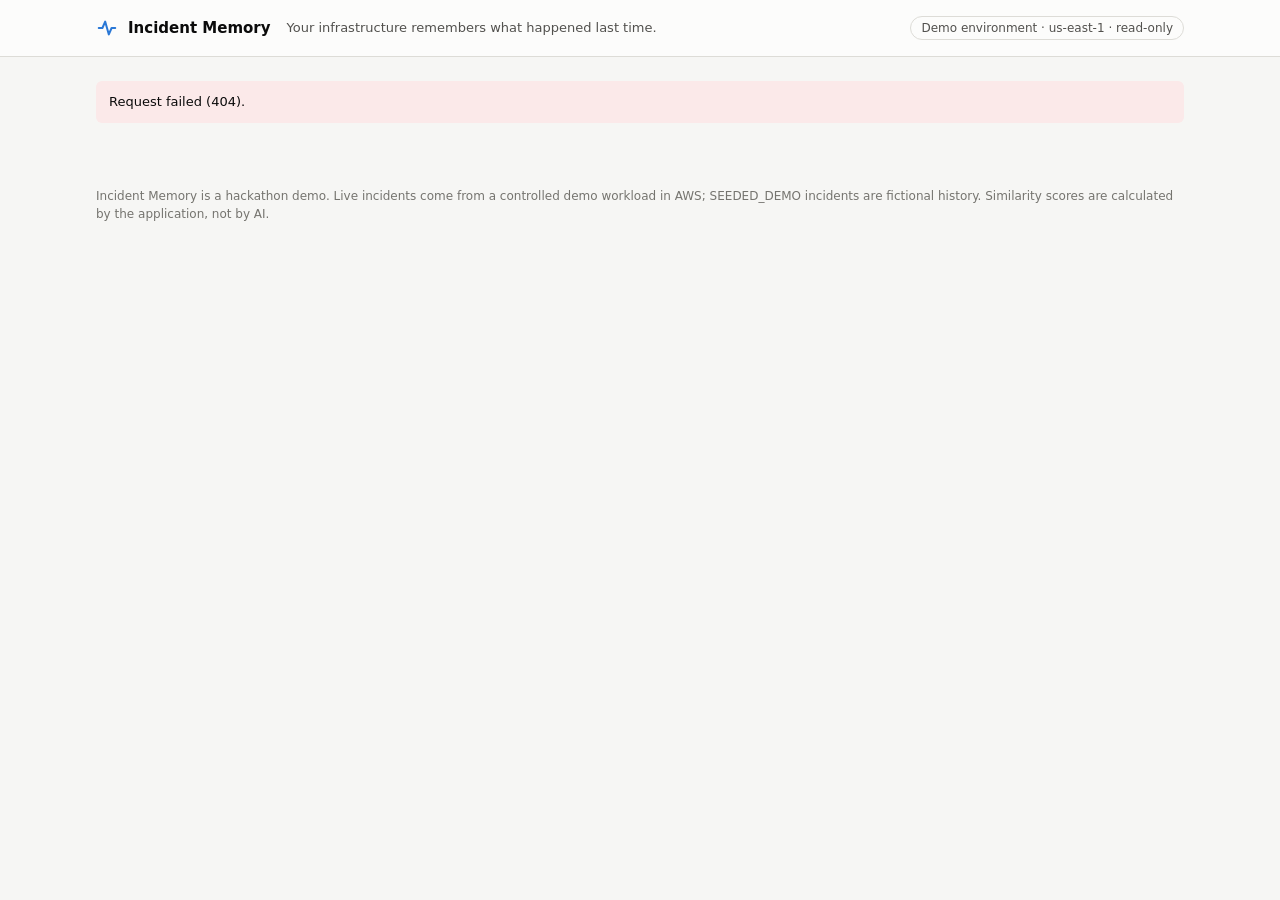
==== frontend/index.html @ a8f34c2c "Build Incident Memory MVP for AWS Zero to Shipped Serverless app that turns AWS incidents into struc" ====
<!doctype html>
<html lang="en">
<head>
  <meta charset="utf-8">
  <meta name="viewport" content="width=device-width, initial-scale=1">
  <title>Incident Memory</title>
  <meta name="description" content="Incident Memory turns AWS incidents into structured memories and shows what happened last time a similar pattern occurred.">
  <link rel="icon" href="data:image/svg+xml,%3Csvg xmlns='http://www.w3.org/2000/svg' viewBox='0 0 24 24' fill='none' stroke='%232a78d6' stroke-width='2.2' stroke-linecap='round'%3E%3Cpath d='M3 12h4l3-7 4 14 3-7h4'/%3E%3C/svg%3E">
  <link rel="stylesheet" href="styles.css">
</head>
<body>
  <header class="topbar">
    <div class="topbar-inner">
      <a class="brand" href="#/">
        <svg width="22" height="22" viewBox="0 0 24 24" fill="none" stroke="currentColor" stroke-width="2.2" stroke-linecap="round" stroke-linejoin="round" aria-hidden="true"><path d="M3 12h4l3-7 4 14 3-7h4"/></svg>
        Incident Memory
      </a>
      <span class="tagline">Your infrastructure remembers what happened last time.</span>
      <span class="env-pill" title="All AWS access is read-only and limited to the isolated demo workload.">Demo environment · us-east-1 · read-only</span>
    </div>
  </header>
  <main id="app"><p class="skeleton">Loading…</p></main>
  <footer>
    Incident Memory is a hackathon demo. Live incidents come from a controlled demo workload in AWS;
    SEEDED_DEMO incidents are fictional history. Similarity scores are calculated by the application, not by AI.
  </footer>
  <div class="tooltip" id="tooltip" role="tooltip"></div>
  <script src="app.js"></script>
</body>
</html>
---- frontend/styles.css ----
:root {
  color-scheme: light;
  --bg: #f6f6f4;
  --surface: #fcfcfb;
  --surface-2: #f0efec;
  --border: #dddcd7;
  --text: #0b0b0b;
  --text-2: #52514e;
  --text-3: #75746f;
  --accent: #2a78d6;
  --accent-ink: #1c5cab;
  --accent-soft: #e6f0fc;
  --series-1: #2a78d6;
  --series-2: #eb6834;
  --good: #0ca30c;
  --warning: #fab219;
  --serious: #ec835a;
  --critical: #d03b3b;
  --good-soft: #e7f5e7;
  --warning-soft: #fdf3dc;
  --critical-soft: #fbe9e9;
  --mono: ui-monospace, "SF Mono", "JetBrains Mono", Menlo, Consolas, monospace;
  --sans: "Inter", ui-sans-serif, system-ui, -apple-system, "Segoe UI", sans-serif;
  --radius: 6px;
}
@media (prefers-color-scheme: dark) {
  :root:not([data-theme="light"]) {
    color-scheme: dark;
    --bg: #121211;
    --surface: #1a1a19;
    --surface-2: #232321;
    --border: #383835;
    --text: #ffffff;
    --text-2: #c3c2b7;
    --text-3: #9a998f;
    --accent: #3987e5;
    --accent-ink: #86b6ef;
    --accent-soft: #16263b;
    --series-1: #3987e5;
    --series-2: #d95926;
    --good-soft: #13291a;
    --warning-soft: #2f2610;
    --critical-soft: #331616;
  }
}
:root[data-theme="dark"] {
  color-scheme: dark;
  --bg: #121211;
  --surface: #1a1a19;
  --surface-2: #232321;
  --border: #383835;
  --text: #ffffff;
  --text-2: #c3c2b7;
  --text-3: #9a998f;
  --accent: #3987e5;
  --accent-ink: #86b6ef;
  --accent-soft: #16263b;
  --series-1: #3987e5;
  --series-2: #d95926;
  --good-soft: #13291a;
  --warning-soft: #2f2610;
  --critical-soft: #331616;
}

* { box-sizing: border-box; }
html, body { margin: 0; }
body {
  background: var(--bg);
  color: var(--text);
  font: 14px/1.5 var(--sans);
  -webkit-font-smoothing: antialiased;
}
a { color: var(--accent-ink); text-decoration: none; }
a:hover { text-decoration: underline; }
code, .mono { font-family: var(--mono); font-size: 12.5px; }
h1, h2, h3 { margin: 0; line-height: 1.25; }
h1 { font-size: 22px; font-weight: 650; }
h2 { font-size: 15px; font-weight: 650; }
h3 { font-size: 14px; font-weight: 600; }
button { font: inherit; }

/* ---------------------------------------------------------------- shell */
.topbar {
  border-bottom: 1px solid var(--border);
  background: var(--surface);
}
.topbar-inner, main {
  max-width: 1120px;
  margin: 0 auto;
  padding: 0 16px;
}
.topbar-inner {
  display: flex;
  align-items: center;
  gap: 16px;
  min-height: 56px;
  flex-wrap: wrap;
}
.brand { display: flex; align-items: center; gap: 10px; color: var(--text); font-weight: 650; font-size: 15px; }
.brand:hover { text-decoration: none; }
.brand svg { color: var(--accent); }
.tagline { color: var(--text-2); font-size: 13px; }
.env-pill {
  margin-left: auto;
  font-size: 12px;
  color: var(--text-2);
  border: 1px solid var(--border);
  border-radius: 999px;
  padding: 2px 10px;
  white-space: nowrap;
}
main { padding-top: 24px; padding-bottom: 64px; }
footer { color: var(--text-3); font-size: 12px; max-width: 1120px; margin: 0 auto; padding: 0 16px 32px; }

/* ---------------------------------------------------------------- building blocks */
.panel {
  background: var(--surface);
  border: 1px solid var(--border);
  border-radius: var(--radius);
  padding: 16px;
}
.panel + .panel, .section + .section { margin-top: 16px; }
.section-head { display: flex; align-items: baseline; justify-content: space-between; gap: 12px; margin-bottom: 12px; flex-wrap: wrap; }
.muted { color: var(--text-2); }
.faint { color: var(--text-3); }
.small { font-size: 12px; }
.row { display: flex; gap: 8px; align-items: center; flex-wrap: wrap; }
.grid-2 { display: grid; grid-template-columns: 1fr 1fr; gap: 16px; }
@media (max-width: 800px) { .grid-2 { grid-template-columns: 1fr; } }

.badge {
  display: inline-flex; align-items: center; gap: 4px;
  font-size: 11px; font-weight: 600; letter-spacing: .02em; text-transform: uppercase;
  border-radius: 4px; padding: 1px 6px; border: 1px solid var(--border);
  color: var(--text-2); background: var(--surface-2); white-space: nowrap;
}
.badge.live { color: var(--accent-ink); background: var(--accent-soft); border-color: transparent; }
.badge.status-new { color: var(--text); background: var(--warning-soft); border-color: transparent; }
.badge.status-open { color: var(--text); background: var(--critical-soft); border-color: transparent; }
.badge.status-resolved { color: var(--text); background: var(--good-soft); border-color: transparent; }
.dot { width: 8px; height: 8px; border-radius: 50%; display: inline-block; flex: none; }

.btn {
  display: inline-flex; align-items: center; gap: 8px;
  border: 1px solid var(--border); background: var(--surface); color: var(--text);
  border-radius: var(--radius); padding: 7px 14px; cursor: pointer; font-weight: 550;
}
.btn:hover { background: var(--surface-2); }
.btn.primary { background: var(--accent); border-color: var(--accent); color: #fff; }
.btn.primary:hover { filter: brightness(1.07); }
.btn:disabled { opacity: .6; cursor: progress; }
.spinner { width: 14px; height: 14px; border: 2px solid currentColor; border-right-color: transparent; border-radius: 50%; animation: spin .8s linear infinite; }
@keyframes spin { to { transform: rotate(360deg); } }
@media (prefers-reduced-motion: reduce) { .spinner { animation: none; } }

.ev {
  font-family: var(--mono); font-size: 11.5px;
  border: 1px solid var(--border); border-radius: 4px; padding: 0 5px;
  color: var(--text-2); background: var(--surface-2); cursor: pointer; white-space: nowrap;
}
.ev:hover { border-color: var(--accent); color: var(--accent-ink); }

.notice { border-radius: var(--radius); padding: 10px 12px; font-size: 13px; border: 1px solid var(--border); background: var(--surface-2); }
.notice.warn { background: var(--warning-soft); border-color: transparent; }
.notice.error { background: var(--critical-soft); border-color: transparent; }

/* ---------------------------------------------------------------- dashboard */
.intro { display: grid; gap: 6px; margin-bottom: 20px; }
.intro p { margin: 0; max-width: 760px; color: var(--text-2); }
table { width: 100%; border-collapse: collapse; }
th { text-align: left; font-size: 12px; font-weight: 600; color: var(--text-2); padding: 8px 10px; border-bottom: 1px solid var(--border); white-space: nowrap; }
td { padding: 10px; border-bottom: 1px solid var(--border); vertical-align: top; }
tr:last-child td { border-bottom: none; }
tbody tr.clickable { cursor: pointer; }
tbody tr.clickable:hover { background: var(--surface-2); }
.table-wrap { overflow-x: auto; }
.inc-id { font-family: var(--mono); font-size: 12.5px; white-space: nowrap; }
.match-cell { white-space: nowrap; font-variant-numeric: tabular-nums; }
.legend-list { margin: 8px 0 0; padding: 0; list-style: none; display: grid; gap: 4px; font-size: 12px; color: var(--text-2); }

@media (max-width: 720px) {
  .dash-table thead { display: none; }
  .dash-table tr { display: grid; grid-template-columns: 1fr auto; gap: 2px 8px; padding: 10px; border-bottom: 1px solid var(--border); }
  .dash-table td { border: none; padding: 0; }
  .dash-table td.hide-sm { display: none; }
}

/* ---------------------------------------------------------------- incident */
.crumb { font-size: 13px; margin-bottom: 12px; display: inline-block; }
.inc-head { display: grid; gap: 8px; margin-bottom: 16px; }
.meta { display: flex; flex-wrap: wrap; gap: 6px 16px; color: var(--text-2); font-size: 13px; }
.meta b { color: var(--text); font-weight: 550; }
.trigger { display: grid; grid-template-columns: repeat(auto-fit, minmax(160px, 1fr)); gap: 12px; }
.kv .k { font-size: 12px; color: var(--text-3); }
.kv .v { font-weight: 550; overflow-wrap: anywhere; }
.analyze-bar { display: flex; align-items: center; gap: 12px; flex-wrap: wrap; justify-content: space-between; }
.progress-steps { margin: 8px 0 0; padding: 0; list-style: none; font-size: 13px; color: var(--text-2); display: grid; gap: 2px; }

.hero {
  border: 1px solid var(--border); border-left: 4px solid var(--accent);
  background: var(--surface); border-radius: var(--radius); padding: 16px 18px;
  display: grid; gap: 10px;
}
.hero .score { font-size: 30px; font-weight: 700; font-variant-numeric: tabular-nums; line-height: 1; }
.hero .headline { display: flex; align-items: baseline; gap: 12px; flex-wrap: wrap; }
.hero .next { font-size: 15px; }
.hero.none { border-left-color: var(--text-3); }

.timeline { list-style: none; margin: 0; padding: 0; position: relative; }
.timeline::before { content: ""; position: absolute; left: 83px; top: 6px; bottom: 6px; width: 1px; background: var(--border); }
.timeline li { display: grid; grid-template-columns: 70px 28px 1fr; gap: 0; align-items: start; padding: 6px 0; }
.timeline .t { font-family: var(--mono); font-size: 12.5px; color: var(--text-2); padding-top: 1px; }
.timeline .t small { display: block; color: var(--text-3); font-size: 11px; }
.timeline .icon { width: 28px; display: flex; justify-content: center; padding-top: 3px; position: relative; }
.timeline .icon span { width: 11px; height: 11px; border-radius: 50%; background: var(--surface); border: 2px solid var(--text-3); }
.timeline li.change .icon span { border-color: var(--accent); background: var(--accent); }
.timeline li.metric .icon span { border-color: var(--serious); }
.timeline li.alarm .icon span { border-color: var(--critical); background: var(--critical); border-radius: 2px; }
.timeline li.recovery .icon span { border-color: var(--good); background: var(--good); }
.timeline li.action .icon span { border-color: var(--text-2); border-style: dashed; }
.timeline .body { display: grid; gap: 2px; }
.timeline .cat { font-size: 11px; text-transform: uppercase; letter-spacing: .03em; color: var(--text-3); font-weight: 600; }

.signals td { font-variant-numeric: tabular-nums; }
.spark { display: block; }

.cause { border: 1px solid var(--border); border-radius: var(--radius); padding: 12px; display: grid; gap: 6px; }
.cause + .cause { margin-top: 8px; }
.conf { display: inline-flex; align-items: center; gap: 6px; font-size: 12px; font-weight: 650; }
.conf .bars { display: inline-flex; gap: 2px; }
.conf .bars i { width: 5px; height: 12px; border-radius: 1px; background: var(--border); display: block; }
.conf .bars i.on { background: var(--text); }

.match { border: 1px solid var(--border); border-radius: var(--radius); padding: 12px; display: grid; gap: 10px; }
.match + .match { margin-top: 10px; }
.match-head { display: flex; gap: 12px; align-items: baseline; flex-wrap: wrap; }
.match-score { font-size: 20px; font-weight: 700; font-variant-numeric: tabular-nums; }
.factors { display: grid; gap: 6px; }
.factor { display: grid; grid-template-columns: 190px 120px 1fr; gap: 10px; align-items: center; font-size: 13px; }
.factor .bar { height: 8px; background: var(--surface-2); border-radius: 4px; overflow: hidden; }
.factor .bar i { display: block; height: 100%; background: var(--series-1); border-radius: 0 4px 4px 0; }
.factor .pts { font-family: var(--mono); font-size: 12px; color: var(--text-2); }
@media (max-width: 720px) { .factor { grid-template-columns: 1fr 90px; } .factor .reason { grid-column: 1 / -1; } }

.compare-chart { width: 100%; overflow-x: auto; }
.compare-chart svg text { font-family: var(--sans); }
.chart-legend { display: flex; gap: 16px; flex-wrap: wrap; font-size: 12px; color: var(--text-2); margin-top: 6px; }
.chart-legend span { display: inline-flex; align-items: center; gap: 6px; }

.evidence-table td { font-size: 13px; }
.evidence-table tr.flash { animation: flash 1.6s ease-out; }
@keyframes flash { from { background: var(--accent-soft); } to { background: transparent; } }
details summary { cursor: pointer; font-weight: 600; }

.tooltip {
  position: fixed; pointer-events: none; z-index: 10;
  background: var(--text); color: var(--bg); font-size: 12px;
  padding: 4px 8px; border-radius: 4px; white-space: nowrap; display: none;
}
.skeleton { color: var(--text-3); padding: 24px 0; }
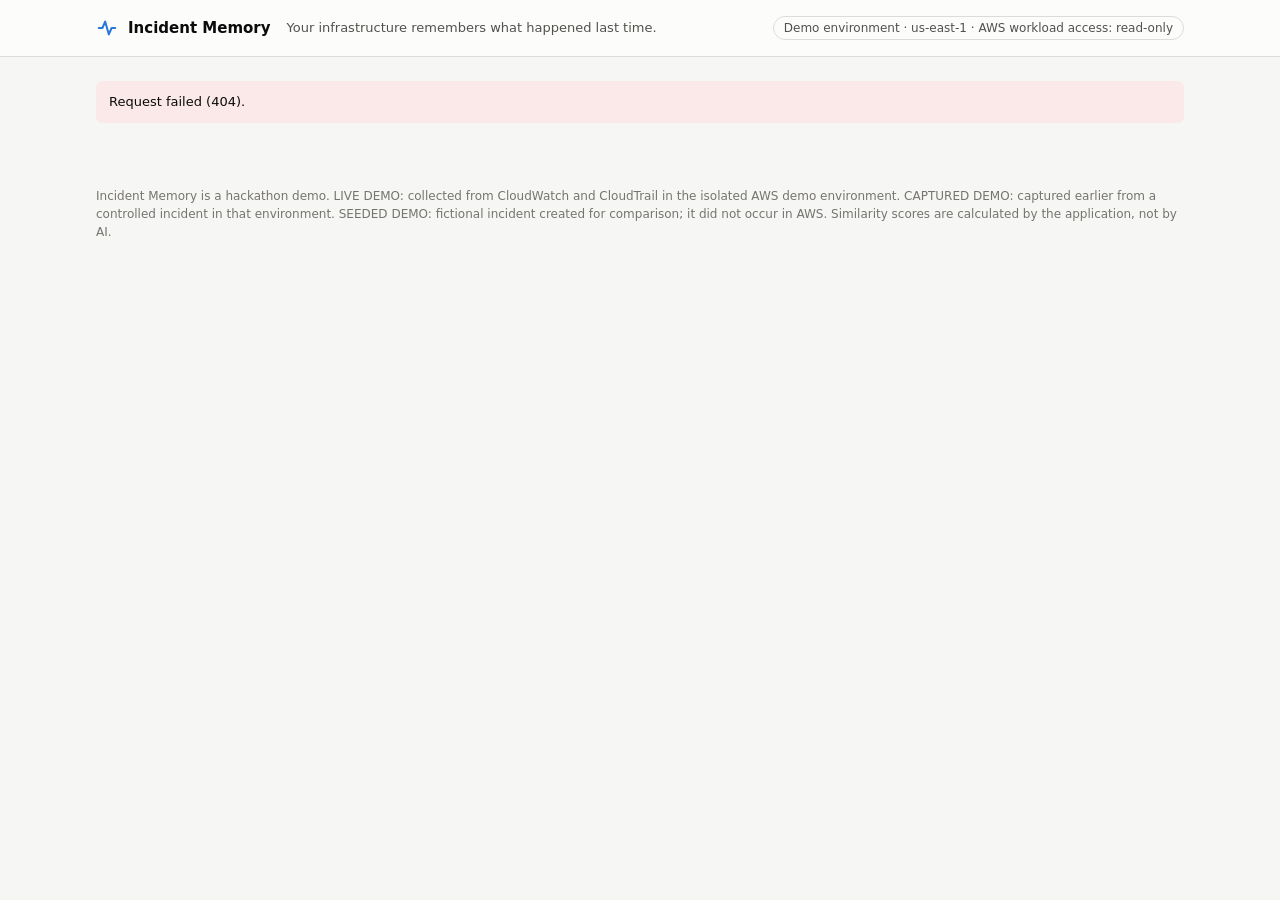
==== commit 56ff6b50: "Keep the demo through judging, prerender for non-JS readers, state positioning - Recovered incidents" ====
--- a/frontend/index.html
+++ b/frontend/index.html
@@ -4,7 +4,10 @@
   <meta charset="utf-8">
   <meta name="viewport" content="width=device-width, initial-scale=1">
   <title>Incident Memory</title>
-  <meta name="description" content="Incident Memory turns AWS incidents into structured memories and shows what happened last time a similar pattern occurred.">
+  <meta name="description" content="Incident Memory turns AWS incidents into long-term structured memories. When a similar pattern returns, it shows why it matches, what is different, and what happened last time: the previous cause, action and recovery time. Evidence from Amazon CloudWatch and AWS CloudTrail; similarity calculated by the application, explained by Amazon Bedrock.">
+  <meta property="og:title" content="Incident Memory: your infrastructure remembers what happened last time">
+  <meta property="og:description" content="82% similar to a previous incident with a different cause. Shared pattern: configuration change → errors → latency. See what happened last time and how it was fixed.">
+  <meta property="og:type" content="website">
   <link rel="icon" href="data:image/svg+xml,%3Csvg xmlns='http://www.w3.org/2000/svg' viewBox='0 0 24 24' fill='none' stroke='%232a78d6' stroke-width='2.2' stroke-linecap='round'%3E%3Cpath d='M3 12h4l3-7 4 14 3-7h4'/%3E%3C/svg%3E">
   <link rel="stylesheet" href="styles.css">
 </head>
@@ -16,13 +19,64 @@
         Incident Memory
       </a>
       <span class="tagline">Your infrastructure remembers what happened last time.</span>
-      <span class="env-pill" title="All AWS access is read-only and limited to the isolated demo workload.">Demo environment · us-east-1 · read-only</span>
+      <span class="env-pill" title="Operational AWS access is read-only and limited to the isolated demo workload. The app writes only its own Incident Memory table.">Demo environment · us-east-1 · AWS workload access: read-only</span>
     </div>
   </header>
-  <main id="app"><p class="skeleton">Loading…</p></main>
+  <main id="app">
+    <!-- PRERENDER:START -->
+    <section class="intro">
+      <h1>Have we seen this before?</h1>
+      <p>Monitoring tells you something is wrong. Incident Memory reconstructs each AWS incident from CloudWatch and
+      CloudTrail evidence, stores it as a structured memory, and compares new incidents with what happened last time.</p>
+      <p class="differentiator"><b>Cloud monitoring helps you investigate what is happening now. Incident Memory remembers
+      what your team learned last time:</b> incidents are kept as long-term structured memories, and the previous
+      cause, action and recovery are reused when a similar pattern returns.</p>
+    </section>
+    <section class="panel">
+      <h2>Featured analysis: Orders API latency after Lambda configuration change</h2>
+      <p class="muted">INC-20260925-1750 · Live demo · Started 2026-09-25 17:50 UTC ·
+      Trigger: incident-memory-demo-orders-api-latency-high (Lambda Duration) · AWS evidence: CloudWatch + CloudTrail</p>
+      <h3>82% similar to INC-0012: API degradation after database connection pool change</h3>
+      <p>Previous incident: 2026-07-14 22:45 UTC, Seeded demo (fictional).
+      Shared pattern: <b>configuration change → errors → latency → concurrency → alarm</b></p>
+      <h3>Why 82% similar?</h3><ul><li><b>Trigger / alarm signature</b> 25/25: Same alarm: Lambda Duration (latency)</li><li><b>AWS service / resource type</b> 6.7/20: Shared: Lambda function; only in the historical incident: RDS database, SSM parameter</li><li><b>Observed signal overlap</b> 20/25: 3 of 3 current signals also seen: Lambda ConcurrentExecutions increased, Lambda Duration increased, Lambda Errors increased; only in the historical incident: RDS DatabaseConnections increased, RDS FreeableMemory decreased</li><li><b>Event sequence</b> 20/20: Same ordering of 5 of 5 events: configuration change → Lambda Errors increased → Lambda Duration increased → Lambda ConcurrentExecutions increased → Lambda Duration alarm</li><li><b>Preceding change</b> 10/10: Both preceded by a configuration change, but to a different resource (Lambda function here, SSM parameter in the historical incident)</li></ul>
+      <h3>What is different</h3><ul><li>Different change target: Lambda function configuration here vs database connection pool (SSM parameter) in INC-0012</li><li>INC-0012 also involved: RDS database, SSM parameter</li><li>Signals seen only in INC-0012: RDS DatabaseConnections increased, RDS FreeableMemory decreased</li></ul>
+      <h3>What happened last time?</h3>
+      <ul>
+        <li>After the same state, Lambda Errors alarm fired 3 min after the Lambda Duration alarm.</li>
+        <li>Previous suspected cause: The larger connection pool let every Lambda execution environment open more database connections; connection count and memory use on the database rose, queries slowed and some connections were refused. (HIGH)</li>
+        <li>Previous action: Reverted /orders-api/db/pool-max to 20 and redeployed the function.</li>
+        <li>Previous outcome: Connections, memory, latency and errors returned to baseline; both alarms returned to OK.</li>
+        <li>Recovery time: 14 minutes after the alarm</li>
+      </ul>
+      <h3>Incident summary (Amazon Bedrock, grounded in the evidence below)</h3><p>The Lambda function incident-memory-demo-orders-api experienced a latency spike (1,399 ms vs. 1,000 ms threshold) at 2026-09-25T17:50:48Z. Preceding this, Errors rose to 5 from zero at 2026-09-25T17:43:00Z, Duration jumped to 2,652 ms from 87 ms at 2026-09-25T17:46:00Z, and ConcurrentExecutions rose to 3 from 1 at 2026-09-25T17:47:00Z. The alarm returned to OK by 2026-09-25T18:00:48Z. Historical incident INC-0012 showed similar latency and concurrency signals after a configuration change.</p>
+      <h3>Timeline (real AWS evidence)</h3><ul><li><code>17:29</code> UpdateFunctionConfiguration on incident-memory-demo-orders-api (configuration change) <code>CT-001</code> <span class="faint">(CloudTrail)</span></li><li><code>17:41</code> UpdateFunctionConfiguration on incident-memory-demo-orders-api (configuration change) <code>CT-002</code> <span class="faint">(CloudTrail)</span></li><li><code>17:43</code> Errors increased from 0 to 5 (up from zero) <code>CW-001</code> <span class="faint">(CloudWatch)</span></li><li><code>17:46</code> Duration increased from 87 ms to 2,652 ms (30.6x baseline) <code>CW-002</code> <span class="faint">(CloudWatch)</span></li><li><code>17:47</code> ConcurrentExecutions increased from 1 to 3 (3.0x baseline) <code>CW-003</code> <span class="faint">(CloudWatch)</span></li><li><code>17:50</code> Alarm incident-memory-demo-orders-api-latency-high entered ALARM (Duration 1,399 ms, threshold 1,000 ms) <code>CW-004</code> <span class="faint">(CloudWatch)</span></li><li><code>18:00</code> Alarm incident-memory-demo-orders-api-latency-high returned to OK <code>CW-005</code> <span class="faint">(CloudWatch)</span></li></ul>
+      <p class="small faint">The similarity score is calculated from five documented factors by the application, not by AI.
+      It is a historical comparison, not a prediction.</p>
+    </section>
+    <section class="panel">
+      <h2>Incident memory</h2><ul><li><code>INC-20260925-1750</code> Orders API latency after Lambda configuration change · Live demo · Started 2026-09-25 17:50 UTC · closest match 82% INC-0012</li><li><code>INC-0015</code> Throttling after reserved concurrency change · Seeded demo (fictional) · Started 2026-08-05 11:18 UTC</li><li><code>INC-0012</code> API degradation after database connection pool change · Seeded demo (fictional) · Started 2026-07-14 22:45 UTC</li><li><code>INC-0010</code> Errors after code deployment — missing environment variable · Seeded demo (fictional) · Started 2026-06-24 16:04 UTC</li><li><code>INC-0009</code> Orders API latency after DynamoDB capacity reduction · Seeded demo (fictional) · Started 2026-06-11 09:25 UTC</li><li><code>INC-0007</code> Throttling during campaign traffic spike · Seeded demo (fictional) · Started 2026-05-02 13:09 UTC</li></ul>
+    </section>
+    <section class="panel">
+      <h2>How it works</h2>
+      <ul>
+        <li>Collects bounded evidence from Amazon CloudWatch (alarms, metrics) and AWS CloudTrail (configuration changes)
+            for an allowlisted demo workload. AWS workload access is read-only.</li>
+        <li>Stores each incident as a structured memory in Amazon DynamoDB: trigger, timeline, signals, changes,
+            suspected causes, resolution, and a normalized pattern.</li>
+        <li>Scores similarity deterministically: alarm signature 25, service and resource type 20, signal overlap 25,
+            event sequence 20, preceding change 10.</li>
+        <li>Amazon Bedrock explains the evidence; every suspected cause must cite evidence IDs.</li>
+      </ul>
+      <p class="small faint">Prerendered from the live API at 2026-09-26 03:34 UTC
+      so the page is readable without JavaScript. The interactive app replaces this content in the browser.</p>
+    </section>
+    <!-- PRERENDER:END -->
+  </main>
   <footer>
-    Incident Memory is a hackathon demo. Live incidents come from a controlled demo workload in AWS;
-    SEEDED_DEMO incidents are fictional history. Similarity scores are calculated by the application, not by AI.
+    Incident Memory is a hackathon demo. LIVE DEMO: collected from CloudWatch and CloudTrail in the isolated AWS demo
+    environment. CAPTURED DEMO: captured earlier from a controlled incident in that environment. SEEDED DEMO: fictional
+    incident created for comparison; it did not occur in AWS. Similarity scores are calculated by the application, not by AI.
   </footer>
   <div class="tooltip" id="tooltip" role="tooltip"></div>
   <script src="app.js"></script>
--- a/frontend/styles.css
+++ b/frontend/styles.css
@@ -258,3 +258,16 @@
   padding: 4px 8px; border-radius: 4px; white-space: nowrap; display: none;
 }
 .skeleton { color: var(--text-3); padding: 24px 0; }
+
+.why { list-style: none; margin: 0; padding: 0; display: grid; gap: 6px; }
+.why li { display: grid; grid-template-columns: 20px 1fr; gap: 6px; align-items: start; font-size: 13px; }
+.why-icon { font-weight: 700; text-align: center; }
+.why .pts { font-family: var(--mono); font-size: 11.5px; color: var(--text-2); margin-left: 4px; }
+
+.shared-pattern { font-size: 14px; }
+.match-cell .shared { white-space: normal; max-width: 260px; margin-top: 2px; }
+.last-time { border: 1px solid var(--border); border-radius: var(--radius); padding: 12px 14px; background: var(--surface-2); display: grid; gap: 10px; align-content: start; }
+.last-time h3 { margin: 0; }
+.last-time .next { font-size: 14px; }
+
+.intro .differentiator { color: var(--text); border-left: 3px solid var(--accent); padding-left: 10px; }
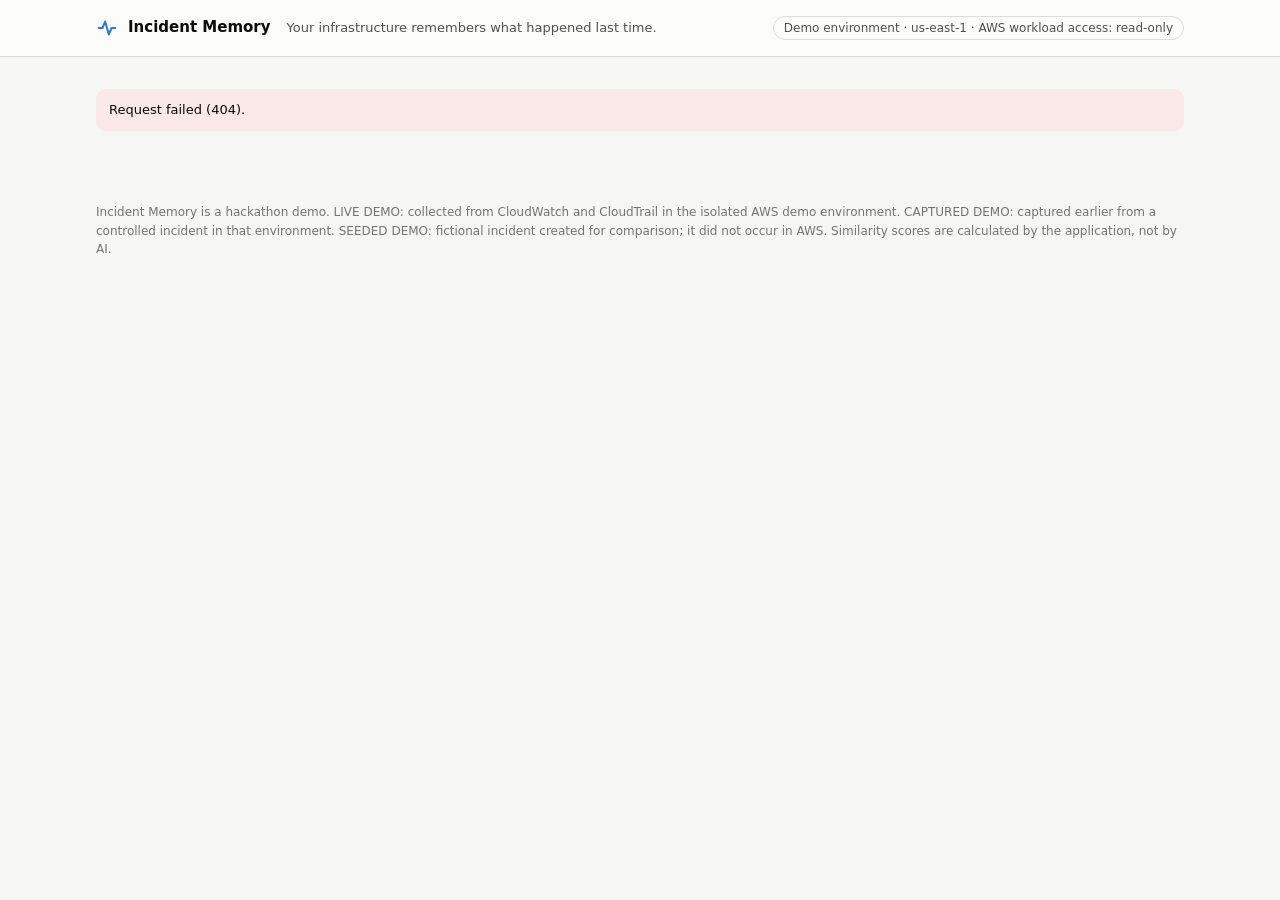
==== commit bf0c20f4: "Simplify incident memory UI hierarchy" ====
--- a/frontend/index.html
+++ b/frontend/index.html
@@ -25,41 +25,62 @@
   <main id="app">
     <!-- PRERENDER:START -->
     <section class="intro">
-      <h1>Have we seen this before?</h1>
-      <p>Monitoring tells you something is wrong. Incident Memory reconstructs each AWS incident from CloudWatch and
-      CloudTrail evidence, stores it as a structured memory, and compares new incidents with what happened last time.</p>
-      <p class="differentiator"><b>Cloud monitoring helps you investigate what is happening now. Incident Memory remembers
-      what your team learned last time:</b> incidents are kept as long-term structured memories, and the previous
-      cause, action and recovery are reused when a similar pattern returns.</p>
+      <span class="eyebrow">Operational memory for AWS incidents</span>
+      <h1>When AWS fails, remember what worked last time.</h1>
+      <p>Incident Memory reconstructs an alarm from CloudWatch and CloudTrail, compares it with past failures, and
+      surfaces the previous cause, action, and recovery time.</p>
     </section>
-    <section class="panel">
-      <h2>Featured analysis: Orders API latency after Lambda configuration change</h2>
-      <p class="muted">INC-20260925-1750 · Live demo · Started 2026-09-25 17:50 UTC ·
-      Trigger: incident-memory-demo-orders-api-latency-high (Lambda Duration) · AWS evidence: CloudWatch + CloudTrail</p>
-      <h3>82% similar to INC-0012: API degradation after database connection pool change</h3>
-      <p>Previous incident: 2026-07-14 22:45 UTC, Seeded demo (fictional).
-      Shared pattern: <b>configuration change → errors → latency → concurrency → alarm</b></p>
-      <h3>Why 82% similar?</h3><ul><li><b>Trigger / alarm signature</b> 25/25: Same alarm: Lambda Duration (latency)</li><li><b>AWS service / resource type</b> 6.7/20: Shared: Lambda function; only in the historical incident: RDS database, SSM parameter</li><li><b>Observed signal overlap</b> 20/25: 3 of 3 current signals also seen: Lambda ConcurrentExecutions increased, Lambda Duration increased, Lambda Errors increased; only in the historical incident: RDS DatabaseConnections increased, RDS FreeableMemory decreased</li><li><b>Event sequence</b> 20/20: Same ordering of 5 of 5 events: configuration change → Lambda Errors increased → Lambda Duration increased → Lambda ConcurrentExecutions increased → Lambda Duration alarm</li><li><b>Preceding change</b> 10/10: Both preceded by a configuration change, but to a different resource (Lambda function here, SSM parameter in the historical incident)</li></ul>
-      <h3>What is different</h3><ul><li>Different change target: Lambda function configuration here vs database connection pool (SSM parameter) in INC-0012</li><li>INC-0012 also involved: RDS database, SSM parameter</li><li>Signals seen only in INC-0012: RDS DatabaseConnections increased, RDS FreeableMemory decreased</li></ul>
-      <h3>What happened last time?</h3>
-      <ul>
-        <li>After the same state, Lambda Errors alarm fired 3 min after the Lambda Duration alarm.</li>
-        <li>Previous suspected cause: The larger connection pool let every Lambda execution environment open more database connections; connection count and memory use on the database rose, queries slowed and some connections were refused. (HIGH)</li>
-        <li>Previous action: Reverted /orders-api/db/pool-max to 20 and redeployed the function.</li>
-        <li>Previous outcome: Connections, memory, latency and errors returned to baseline; both alarms returned to OK.</li>
-        <li>Recovery time: 14 minutes after the alarm</li>
-      </ul>
-      <h3>Incident summary (Amazon Bedrock, grounded in the evidence below)</h3><p>The Lambda function incident-memory-demo-orders-api experienced a latency spike (1,399 ms vs. 1,000 ms threshold) at 2026-09-25T17:50:48Z. Preceding this, Errors rose to 5 from zero at 2026-09-25T17:43:00Z, Duration jumped to 2,652 ms from 87 ms at 2026-09-25T17:46:00Z, and ConcurrentExecutions rose to 3 from 1 at 2026-09-25T17:47:00Z. The alarm returned to OK by 2026-09-25T18:00:48Z. Historical incident INC-0012 showed similar latency and concurrency signals after a configuration change.</p>
-      <h3>Timeline (real AWS evidence)</h3><ul><li><code>17:29</code> UpdateFunctionConfiguration on incident-memory-demo-orders-api (configuration change) <code>CT-001</code> <span class="faint">(CloudTrail)</span></li><li><code>17:41</code> UpdateFunctionConfiguration on incident-memory-demo-orders-api (configuration change) <code>CT-002</code> <span class="faint">(CloudTrail)</span></li><li><code>17:43</code> Errors increased from 0 to 5 (up from zero) <code>CW-001</code> <span class="faint">(CloudWatch)</span></li><li><code>17:46</code> Duration increased from 87 ms to 2,652 ms (30.6x baseline) <code>CW-002</code> <span class="faint">(CloudWatch)</span></li><li><code>17:47</code> ConcurrentExecutions increased from 1 to 3 (3.0x baseline) <code>CW-003</code> <span class="faint">(CloudWatch)</span></li><li><code>17:50</code> Alarm incident-memory-demo-orders-api-latency-high entered ALARM (Duration 1,399 ms, threshold 1,000 ms) <code>CW-004</code> <span class="faint">(CloudWatch)</span></li><li><code>18:00</code> Alarm incident-memory-demo-orders-api-latency-high returned to OK <code>CW-005</code> <span class="faint">(CloudWatch)</span></li></ul>
-      <p class="small faint">The similarity score is calculated from five documented factors by the application, not by AI.
-      It is a historical comparison, not a prediction.</p>
+    <section class="featured-card">
+      <div class="featured-copy">
+        <div class="row"><span class="eyebrow">Recent analyzed incident · Featured analysis</span><span class="badge">Captured demo</span></div>
+        <h2>Orders API latency after Lambda configuration change</h2>
+        <p class="muted"><b>Evidence: CloudWatch + CloudTrail</b> · real AWS evidence from the isolated demo environment</p>
+        <span class="eyebrow">Closest historical match</span>
+        <div class="match-callout" aria-label="82% similar to INC-0012"><span class="match-number">82%</span><span><b>similar to INC-0012</b><small>Different cause, similar failure pattern</small></span></div>
+        <div class="pattern-line"><b>Pattern similarity:</b> different cause · <b>Shared pattern:</b> configuration change → errors → latency → concurrency → alarm</div>
+        <details class="hero-details"><summary>Why 82% similar, what differs, and what happened last time</summary>
+          <div class="hero-details-body">
+            <h3>Why 82% similar?</h3><ul><li><b>Trigger / alarm signature</b> 25/25: Same alarm: Lambda Duration (latency)</li><li><b>AWS service / resource type</b> 6.7/20: Shared: Lambda function; only in the historical incident: RDS database, SSM parameter</li><li><b>Observed signal overlap</b> 20/25: 3 of 3 current signals also seen: Lambda ConcurrentExecutions increased, Lambda Duration increased, Lambda Errors increased; only in the historical incident: RDS DatabaseConnections increased, RDS FreeableMemory decreased</li><li><b>Event sequence</b> 20/20: Same ordering of 5 of 5 events: configuration change → Lambda Errors increased → Lambda Duration increased → Lambda ConcurrentExecutions increased → Lambda Duration alarm</li><li><b>Preceding change</b> 10/10: Both preceded by a configuration change, but to a different resource (Lambda function here, SSM parameter in the historical incident)</li></ul>
+            <h3>What is different</h3><ul><li>Different change target: Lambda function configuration here vs database connection pool (SSM parameter) in INC-0012</li><li>INC-0012 also involved: RDS database, SSM parameter</li><li>Signals seen only in INC-0012: RDS DatabaseConnections increased, RDS FreeableMemory decreased</li><li>Peak Lambda Duration differs: 2,652 ms here vs 2,310 ms in INC-0012</li><li>Peak Lambda ConcurrentExecutions differs: 3 here vs 4 in INC-0012</li><li>Peak Lambda Errors differs: 5 here vs 38 in INC-0012</li><li>Recovery took 10 min here vs 14 min in INC-0012</li></ul>
+            <h3>What happened last time?</h3><ul>
+              <li>After the same state, Lambda Errors alarm fired 3 min after the Lambda Duration alarm.</li>
+              <li>Previous suspected cause: The larger connection pool let every Lambda execution environment open more database connections; connection count and memory use on the database rose, queries slowed and some connections were refused. (HIGH)</li>
+              <li>Previous action: Reverted /orders-api/db/pool-max to 20 and redeployed the function.</li>
+              <li>Previous outcome: Connections, memory, latency and errors returned to baseline; both alarms returned to OK.</li>
+              <li>Recovery time: 14 minutes after the alarm</li>
+            </ul>
+            <h3>Incident summary (Amazon Bedrock, grounded in the evidence below)</h3><p>The Lambda function incident-memory-demo-orders-api experienced a latency spike (1,399 ms vs. 1,000 ms threshold) at 2026-09-25T17:50:48Z. Preceding this, Errors rose to 5 from zero at 2026-09-25T17:43:00Z, Duration jumped to 2,652 ms from 87 ms at 2026-09-25T17:46:00Z, and ConcurrentExecutions rose to 3 from 1 at 2026-09-25T17:47:00Z. The alarm returned to OK by 2026-09-25T18:00:48Z. Historical incident INC-0012 showed similar latency and concurrency signals after a configuration change.</p>
+            <h3>Timeline (evidence: CloudWatch + CloudTrail)</h3><ul><li><code>17:29</code> UpdateFunctionConfiguration on incident-memory-demo-orders-api (configuration change) <code>CT-001</code> <span class="faint">(CloudTrail)</span></li><li><code>17:41</code> UpdateFunctionConfiguration on incident-memory-demo-orders-api (configuration change) <code>CT-002</code> <span class="faint">(CloudTrail)</span></li><li><code>17:43</code> Errors increased from 0 to 5 (up from zero) <code>CW-001</code> <span class="faint">(CloudWatch)</span></li><li><code>17:46</code> Duration increased from 87 ms to 2,652 ms (30.6x baseline) <code>CW-002</code> <span class="faint">(CloudWatch)</span></li><li><code>17:47</code> ConcurrentExecutions increased from 1 to 3 (3.0x baseline) <code>CW-003</code> <span class="faint">(CloudWatch)</span></li><li><code>17:50</code> Alarm incident-memory-demo-orders-api-latency-high entered ALARM (Duration 1,399 ms, threshold 1,000 ms) <code>CW-004</code> <span class="faint">(CloudWatch)</span></li><li><code>18:00</code> Alarm incident-memory-demo-orders-api-latency-high returned to OK <code>CW-005</code> <span class="faint">(CloudWatch)</span></li></ul>
+          </div>
+        </details>
+      </div>
+      <div class="featured-action">
+        <div class="mini-facts"><span><b>Explainable</b> five-factor score</span><span><b>Grounded</b> evidence IDs</span><span><b>Actionable</b> previous outcome</span></div>
+        <a class="btn primary" href="#/incidents/INC-20260925-1750">View featured analysis →</a>
+        <span class="small faint mono">INC-20260925-1750</span>
+      </div>
     </section>
-    <section class="panel">
-      <h2>Incident memory</h2><ul><li><code>INC-20260925-1750</code> Orders API latency after Lambda configuration change · Live demo · Started 2026-09-25 17:50 UTC · closest match 82% INC-0012</li><li><code>INC-0015</code> Throttling after reserved concurrency change · Seeded demo (fictional) · Started 2026-08-05 11:18 UTC</li><li><code>INC-0012</code> API degradation after database connection pool change · Seeded demo (fictional) · Started 2026-07-14 22:45 UTC</li><li><code>INC-0010</code> Errors after code deployment — missing environment variable · Seeded demo (fictional) · Started 2026-06-24 16:04 UTC</li><li><code>INC-0009</code> Orders API latency after DynamoDB capacity reduction · Seeded demo (fictional) · Started 2026-06-11 09:25 UTC</li><li><code>INC-0007</code> Throttling during campaign traffic spike · Seeded demo (fictional) · Started 2026-05-02 13:09 UTC</li></ul>
+    <section class="panel proof-panel">
+      <div class="section-head"><div><span class="eyebrow">Captured real-world data · sanitized</span><h2>The same production alarm recurred 27 times.</h2></div><span class="badge">Exact recurrence</span></div>
+      <div class="proof-stats"><div><strong>27</strong><span>ALARM → OK cycles</span></div><div><strong>5 days</strong><span>observed window</span></div><div><strong>Evidence only</strong><span>no invented cause or fix</span></div></div>
+      <p class="muted">The same database free-memory failure returned repeatedly. Each occurrence is kept as a separate memory and compared with the previous one.</p>
+      <details class="nested-disclosure"><summary>Latest exact recurrence and full evidence</summary><div class="disclosure-body">
+        <h3>Latest occurrence: EXACT RECURRENCE of INC-20260925-1706, the previous occurrence (1h 27m earlier)</h3>
+        <p>Recurrence score: 100%. Reasons:</p><ul><li>Same alarm type: RDS FreeableMemory (LessThanThreshold)</li><li>Same metric: FreeableMemory</li><li>Same threshold behavior: below 128.0 MiB</li><li>Same ALARM → OK recovery pattern: returned to OK with no recorded action</li></ul>
+        <p>What differed this time:</p><ul><li>Lowest RDS FreeableMemory differs: 78.4 MiB here vs 127.0 MiB in INC-20260925-1706</li><li>Recovery took 863 min here vs 2 min in INC-20260925-1706</li></ul>
+        <p>Outcome: recovered automatically. No resolution recorded. Cause: insufficient evidence.</p>
+        <p><b>Evidence: CloudWatch alarm history and metric datapoints</b> (names and identifiers removed; no cause, change or action added).</p>
+      </div></details>
     </section>
-    <section class="panel">
-      <h2>How it works</h2>
-      <ul>
+    <details class="panel disclosure">
+      <summary><span><b>Browse incident memory</b><small>Historical incidents and captured real-world cycles</small></span></summary>
+      <div class="disclosure-body"><ul><li><code>INC-20260925-1750</code> Orders API latency after Lambda configuration change · Captured demo · Started 2026-09-25 17:50 UTC · closest match 82% INC-0012</li><li><code>INC-0015</code> Throttling after reserved concurrency change · Seeded demo (fictional) · Started 2026-08-05 11:18 UTC</li><li><code>INC-0012</code> API degradation after database connection pool change · Seeded demo (fictional) · Started 2026-07-14 22:45 UTC</li><li><code>INC-0010</code> Errors after code deployment — missing environment variable · Seeded demo (fictional) · Started 2026-06-24 16:04 UTC</li><li><code>INC-0009</code> Orders API latency after DynamoDB capacity reduction · Seeded demo (fictional) · Started 2026-06-11 09:25 UTC</li><li><code>INC-0007</code> Throttling during campaign traffic spike · Seeded demo (fictional) · Started 2026-05-02 13:09 UTC</li></ul>
+        <p>Plus 27 captured real-world cycles of one production database free-memory alarm.</p>
+      </div>
+    </details>
+    <details class="panel disclosure">
+      <summary><span><b>How it works</b><small>AWS architecture, deterministic scoring, and grounded AI</small></span></summary>
+      <div class="disclosure-body"><ul>
         <li>Collects bounded evidence from Amazon CloudWatch (alarms, metrics) and AWS CloudTrail (configuration changes)
             for an allowlisted demo workload. AWS workload access is read-only.</li>
         <li>Stores each incident as a structured memory in Amazon DynamoDB: trigger, timeline, signals, changes,
@@ -68,9 +89,10 @@
             event sequence 20, preceding change 10.</li>
         <li>Amazon Bedrock explains the evidence; every suspected cause must cite evidence IDs.</li>
       </ul>
-      <p class="small faint">Prerendered from the live API at 2026-09-26 03:34 UTC
+      <p class="small faint">Prerendered from the live API at 2026-09-26 14:58 UTC
       so the page is readable without JavaScript. The interactive app replaces this content in the browser.</p>
-    </section>
+      </div>
+    </details>
     <!-- PRERENDER:END -->
   </main>
   <footer>
--- a/frontend/styles.css
+++ b/frontend/styles.css
@@ -21,7 +21,8 @@
   --critical-soft: #fbe9e9;
   --mono: ui-monospace, "SF Mono", "JetBrains Mono", Menlo, Consolas, monospace;
   --sans: "Inter", ui-sans-serif, system-ui, -apple-system, "Segoe UI", sans-serif;
-  --radius: 6px;
+  --radius: 10px;
+  --shadow: 0 10px 30px rgba(11, 11, 11, .05);
 }
 @media (prefers-color-scheme: dark) {
   :root:not([data-theme="light"]) {
@@ -67,22 +68,26 @@
 body {
   background: var(--bg);
   color: var(--text);
-  font: 14px/1.5 var(--sans);
+  font: 14px/1.55 var(--sans);
   -webkit-font-smoothing: antialiased;
 }
 a { color: var(--accent-ink); text-decoration: none; }
 a:hover { text-decoration: underline; }
 code, .mono { font-family: var(--mono); font-size: 12.5px; }
 h1, h2, h3 { margin: 0; line-height: 1.25; }
-h1 { font-size: 22px; font-weight: 650; }
-h2 { font-size: 15px; font-weight: 650; }
+h1 { font-size: 28px; font-weight: 700; letter-spacing: -.025em; }
+h2 { font-size: 17px; font-weight: 680; letter-spacing: -.01em; }
 h3 { font-size: 14px; font-weight: 600; }
 button { font: inherit; }
 
 /* ---------------------------------------------------------------- shell */
 .topbar {
   border-bottom: 1px solid var(--border);
-  background: var(--surface);
+  background: color-mix(in srgb, var(--surface) 94%, transparent);
+  position: sticky;
+  top: 0;
+  z-index: 5;
+  backdrop-filter: blur(12px);
 }
 .topbar-inner, main {
   max-width: 1120px;
@@ -109,7 +114,7 @@
   padding: 2px 10px;
   white-space: nowrap;
 }
-main { padding-top: 24px; padding-bottom: 64px; }
+main { padding-top: 32px; padding-bottom: 72px; }
 footer { color: var(--text-3); font-size: 12px; max-width: 1120px; margin: 0 auto; padding: 0 16px 32px; }
 
 /* ---------------------------------------------------------------- building blocks */
@@ -117,13 +122,14 @@
   background: var(--surface);
   border: 1px solid var(--border);
   border-radius: var(--radius);
-  padding: 16px;
-}
-.panel + .panel, .section + .section { margin-top: 16px; }
+  padding: 20px;
+}
+.panel + .panel, .section + .section, .featured-card + .panel { margin-top: 16px; }
 .section-head { display: flex; align-items: baseline; justify-content: space-between; gap: 12px; margin-bottom: 12px; flex-wrap: wrap; }
 .muted { color: var(--text-2); }
 .faint { color: var(--text-3); }
 .small { font-size: 12px; }
+.eyebrow { color: var(--accent-ink); font-size: 11px; font-weight: 750; letter-spacing: .08em; text-transform: uppercase; }
 .row { display: flex; gap: 8px; align-items: center; flex-wrap: wrap; }
 .grid-2 { display: grid; grid-template-columns: 1fr 1fr; gap: 16px; }
 @media (max-width: 800px) { .grid-2 { grid-template-columns: 1fr; } }
@@ -165,8 +171,41 @@
 .notice.error { background: var(--critical-soft); border-color: transparent; }
 
 /* ---------------------------------------------------------------- dashboard */
-.intro { display: grid; gap: 6px; margin-bottom: 20px; }
-.intro p { margin: 0; max-width: 760px; color: var(--text-2); }
+.intro { display: grid; gap: 8px; margin-bottom: 24px; }
+.intro h1 { font-size: clamp(30px, 5vw, 44px); max-width: 760px; }
+.intro p { margin: 0; max-width: 680px; color: var(--text-2); font-size: 16px; }
+.featured-card {
+  display: grid;
+  grid-template-columns: minmax(0, 1.6fr) minmax(240px, .75fr);
+  gap: 28px;
+  padding: 28px;
+  border: 1px solid color-mix(in srgb, var(--accent) 38%, var(--border));
+  border-radius: calc(var(--radius) + 2px);
+  background: linear-gradient(135deg, var(--surface), color-mix(in srgb, var(--accent-soft) 55%, var(--surface)));
+  box-shadow: var(--shadow);
+  margin-bottom: 16px;
+}
+.featured-copy { display: grid; gap: 10px; align-content: start; }
+.featured-copy h2 { font-size: 22px; }
+.featured-copy p { margin: 0; }
+.featured-action { border-left: 1px solid var(--border); padding-left: 24px; display: grid; gap: 14px; align-content: center; justify-items: start; }
+.featured-action .btn { padding: 10px 16px; }
+.match-callout { display: flex; align-items: center; gap: 12px; margin-top: 4px; }
+.match-number { font-size: 36px; line-height: 1; font-weight: 750; letter-spacing: -.04em; color: var(--accent-ink); }
+.match-callout > span:last-child { display: grid; }
+.match-callout small { color: var(--text-2); }
+.pattern-line { width: fit-content; color: var(--text-2); background: var(--surface); border: 1px solid var(--border); border-radius: 999px; padding: 5px 10px; font-size: 12px; }
+.mini-facts { display: grid; gap: 7px; color: var(--text-2); font-size: 12px; }
+.mini-facts span { display: grid; grid-template-columns: 72px 1fr; gap: 4px; }
+.mini-facts b { color: var(--text); }
+.proof-panel { display: grid; gap: 14px; }
+.proof-panel .section-head { margin-bottom: 0; }
+.proof-panel p { margin: 0; }
+.proof-stats { display: grid; grid-template-columns: repeat(3, 1fr); gap: 10px; }
+.proof-stats > div { background: var(--surface-2); border-radius: 8px; padding: 12px; display: grid; gap: 2px; }
+.proof-stats strong { font-size: 17px; }
+.proof-stats span { color: var(--text-2); font-size: 12px; }
+.empty-state { text-align: center; padding: 32px; }
 table { width: 100%; border-collapse: collapse; }
 th { text-align: left; font-size: 12px; font-weight: 600; color: var(--text-2); padding: 8px 10px; border-bottom: 1px solid var(--border); white-space: nowrap; }
 td { padding: 10px; border-bottom: 1px solid var(--border); vertical-align: top; }
@@ -178,7 +217,36 @@
 .match-cell { white-space: nowrap; font-variant-numeric: tabular-nums; }
 .legend-list { margin: 8px 0 0; padding: 0; list-style: none; display: grid; gap: 4px; font-size: 12px; color: var(--text-2); }
 
+.disclosure { padding: 0; overflow: clip; }
+.disclosure > summary, .nested-disclosure > summary, .hero-details > summary, .evidence-panel > details > summary {
+  cursor: pointer;
+  list-style: none;
+}
+.disclosure > summary::-webkit-details-marker, .nested-disclosure > summary::-webkit-details-marker,
+.hero-details > summary::-webkit-details-marker, .evidence-panel > details > summary::-webkit-details-marker { display: none; }
+.disclosure > summary { padding: 17px 20px; display: flex; align-items: center; justify-content: space-between; gap: 16px; }
+.disclosure > summary::after, .nested-disclosure > summary::after, .hero-details > summary::after,
+.evidence-panel > details > summary::after { content: "+"; color: var(--text-3); font-size: 20px; font-weight: 400; line-height: 1; }
+.disclosure[open] > summary::after, .nested-disclosure[open] > summary::after, .hero-details[open] > summary::after,
+.evidence-panel > details[open] > summary::after { content: "−"; }
+.disclosure > summary:hover, .nested-disclosure > summary:hover, .hero-details > summary:hover { background: var(--surface-2); }
+.disclosure > summary span { display: grid; gap: 1px; }
+.disclosure > summary small { color: var(--text-2); font-weight: 400; }
+.disclosure-body { border-top: 1px solid var(--border); padding: 18px 20px 20px; }
+.nested-disclosure { border-top: 1px solid var(--border); padding-top: 10px; }
+.nested-disclosure > summary { display: flex; justify-content: space-between; align-items: center; font-weight: 650; padding: 7px 0; }
+.nested-disclosure .disclosure-body { padding: 14px 0 0; }
+
 @media (max-width: 720px) {
+  .topbar-inner { gap: 8px 12px; padding-top: 9px; padding-bottom: 9px; }
+  .tagline { display: none; }
+  .env-pill { width: 100%; margin-left: 32px; border: 0; padding: 0; white-space: normal; }
+  main { padding-top: 24px; }
+  .featured-card { grid-template-columns: 1fr; gap: 20px; padding: 20px; }
+  .featured-action { border-left: 0; border-top: 1px solid var(--border); padding: 18px 0 0; }
+  .featured-action .btn { width: 100%; justify-content: center; }
+  .proof-stats { grid-template-columns: 1fr; }
+  .pattern-line { border-radius: 8px; }
   .dash-table thead { display: none; }
   .dash-table tr { display: grid; grid-template-columns: 1fr auto; gap: 2px 8px; padding: 10px; border-bottom: 1px solid var(--border); }
   .dash-table td { border: none; padding: 0; }
@@ -198,13 +266,32 @@
 
 .hero {
   border: 1px solid var(--border); border-left: 4px solid var(--accent);
-  background: var(--surface); border-radius: var(--radius); padding: 16px 18px;
-  display: grid; gap: 10px;
+  background: var(--surface); border-radius: var(--radius); padding: 22px 24px;
+  display: grid; gap: 12px; box-shadow: var(--shadow);
 }
 .hero .score { font-size: 30px; font-weight: 700; font-variant-numeric: tabular-nums; line-height: 1; }
 .hero .headline { display: flex; align-items: baseline; gap: 12px; flex-wrap: wrap; }
 .hero .next { font-size: 15px; }
 .hero.none { border-left-color: var(--text-3); }
+.hero-grid { display: grid; grid-template-columns: minmax(0, 1fr) minmax(280px, .85fr); gap: 20px; align-items: start; }
+.key-points { display: flex; flex-wrap: wrap; gap: 7px; margin-bottom: 10px; }
+.key-points span { display: inline-flex; gap: 6px; align-items: center; border: 1px solid var(--border); border-radius: 999px; padding: 4px 9px; font-size: 12px; }
+.key-points i { color: var(--good); font-style: normal; font-weight: 750; }
+.hero-details { border-top: 1px solid var(--border); padding-top: 8px; }
+.hero-details > summary { display: flex; justify-content: space-between; align-items: center; color: var(--accent-ink); font-size: 12px; font-weight: 650; padding: 4px 0; }
+.hero-details-body { padding-top: 12px; display: grid; gap: 12px; }
+.hero-details-body h3 { margin-top: 4px; }
+.summary-panel { border-left: 3px solid var(--border); }
+.analysis-disclosure .disclosure-body { display: grid; gap: 16px; }
+.detail-grid { margin: 0; }
+.subsection { min-width: 0; }
+.subsection + .subsection { border-top: 1px solid var(--border); padding-top: 16px; }
+.detail-grid .subsection + .subsection { border-top: 0; padding-top: 0; }
+.analysis-disclosure .panel { padding: 0; border: 0; background: transparent; box-shadow: none; }
+.analysis-disclosure .panel + .panel { margin-top: 16px; }
+.evidence-panel { padding: 0; overflow: clip; }
+.evidence-panel > details > summary { padding: 17px 20px; display: flex; align-items: center; justify-content: space-between; }
+.evidence-panel > details > div { border-top: 1px solid var(--border); padding: 16px 20px 20px !important; margin-top: 0 !important; }
 
 .timeline { list-style: none; margin: 0; padding: 0; position: relative; }
 .timeline::before { content: ""; position: absolute; left: 83px; top: 6px; bottom: 6px; width: 1px; background: var(--border); }
@@ -266,8 +353,20 @@
 
 .shared-pattern { font-size: 14px; }
 .match-cell .shared { white-space: normal; max-width: 260px; margin-top: 2px; }
-.last-time { border: 1px solid var(--border); border-radius: var(--radius); padding: 12px 14px; background: var(--surface-2); display: grid; gap: 10px; align-content: start; }
+.last-time { border: 1px solid color-mix(in srgb, var(--accent) 25%, var(--border)); border-radius: var(--radius); padding: 16px; background: var(--accent-soft); display: grid; gap: 10px; align-content: start; }
 .last-time h3 { margin: 0; }
 .last-time .next { font-size: 14px; }
 
 .intro .differentiator { color: var(--text); border-left: 3px solid var(--accent); padding-left: 10px; }
+
+.exact-label { letter-spacing: .02em; color: var(--accent-ink); }
+.hero.exact { border-left-color: var(--good); }
+.hero .score.exact-label { font-size: 24px; }
+
+@media (max-width: 800px) {
+  .hero-grid { grid-template-columns: 1fr; }
+  .hero { padding: 18px; }
+  .hero .score { font-size: 27px; }
+  .detail-grid { grid-template-columns: 1fr; }
+  .detail-grid .subsection + .subsection { border-top: 1px solid var(--border); padding-top: 16px; }
+}
